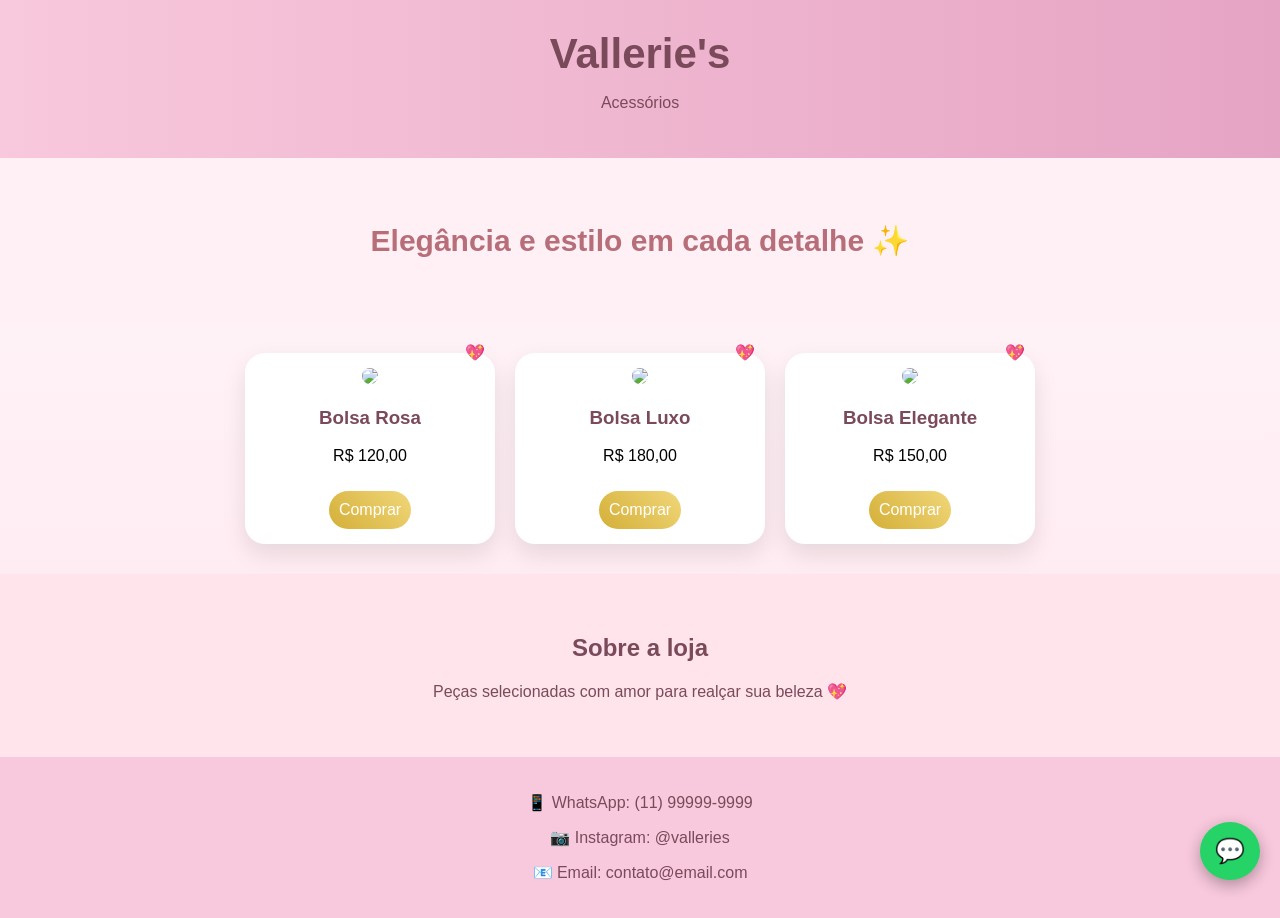
==== index.html @ 50e6d41f "Update index.html" ====
<!DOCTYPE html>
<html lang="pt-br">
<head>
  <meta charset="UTF-8">
  <title>Vallerie's Acessórios</title>
  <link rel="stylesheet" href="style.css">
</head>

<body>

<header>
  <h1>Vallerie's</h1>
  <p>Acessórios</p>
</header>

<section class="banner">
  <h2>Elegância e estilo em cada detalhe ✨</h2>
</section>

<section class="produtos">

  <div class="produto">
    <img src="bolsa1.jpeg">
    <h3>Bolsa Rosa</h3>
    <p>R$ 120,00</p>
    <a href="https://wa.me/5511986659826" target="_blank">Comprar</a>
  </div>

  <div class="produto">
    <img src="bolsa2.jpeg">
    <h3>Bolsa Luxo</h3>
    <p>R$ 180,00</p>
    <a href="https://wa.me/5511986659826" target="_blank">Comprar</a>
  </div>

  <div class="produto">
    <img src="bolsa3.jpeg">
    <h3>Bolsa Elegante</h3>
    <p>R$ 150,00</p>
    <a href="https://wa.me/5511986659826" target="_blank">Comprar</a>
  </div>

</section>

<section class="sobre">
  <h2>Sobre a loja</h2>
  <p>Peças selecionadas com amor para realçar sua beleza 💖</p>
</section>

<footer>
  <p>📱 WhatsApp: (11) 99999-9999</p>
  <p>📷 Instagram: @valleries</p>
  <p>📧 Email: contato@email.com</p>
</footer>

<!-- BOTÃO FLUTUANTE -->
<a href="https://wa.me/5511999999999" class="whatsapp-float" target="_blank">
  💬
</a>

</body>
</html>
---- style.css ----
body {
  margin: 0;
  font-family: Arial;
  background: linear-gradient(#fffafc, #ffe4ec);
}

/* HEADER */
header {
  background: linear-gradient(90deg, #f8c8dc, #e6a4c4);
  text-align: center;
  padding: 30px;
  color: #7a4a5a;
  animation: fadeIn 1s ease-in;
}

header h1 {
  margin: 0;
  font-size: 42px;
}

/* BANNER */
.banner {
  text-align: center;
  padding: 40px;
  background: #fff0f5;
  color: #b76e79;
  font-size: 20px;
}

/* PRODUTOS */
.produtos {
  display: flex;
  justify-content: center;
  gap: 20px;
  padding: 30px;
  flex-wrap: wrap;
}

.produto {
  background: white;
  border-radius: 20px;
  padding: 15px;
  width: 220px;
  text-align: center;
  box-shadow: 0 10px 25px rgba(0,0,0,0.1);
  transition: 0.3s;
  position: relative;
}

.produto::before {
  content: "💖";
  position: absolute;
  top: -10px;
  right: 10px;
}

.produto:hover {
  transform: scale(1.07);
}

.produto img {
  width: 100%;
  border-radius: 12px;
}

.produto h3 {
  color: #7a4a5a;
}

.produto a {
  display: inline-block;
  margin-top: 10px;
  background: linear-gradient(45deg, #d4af37, #f1d77a);
  color: white;
  padding: 10px;
  border-radius: 25px;
  text-decoration: none;
}

.produto a:hover {
  opacity: 0.8;
}

/* SOBRE */
.sobre {
  text-align: center;
  padding: 40px;
  background: #ffe4ec;
  color: #7a4a5a;
}

/* FOOTER */
footer {
  background: #f8c8dc;
  text-align: center;
  padding: 20px;
  color: #7a4a5a;
}

/* BOTÃO WHATSAPP */
.whatsapp-float {
  position: fixed;
  bottom: 20px;
  right: 20px;
  background: #25D366;
  color: white;
  font-size: 24px;
  padding: 15px;
  border-radius: 50%;
  text-decoration: none;
  box-shadow: 0 5px 15px rgba(0,0,0,0.3);
  animation: pulse 2s infinite;
}

/* ANIMAÇÕES */
@keyframes fadeIn {
  from {opacity: 0;}
  to {opacity: 1;}
}

@keyframes pulse {
  0% {transform: scale(1);}
  50% {transform: scale(1.1);}
  100% {transform: scale(1);}
}
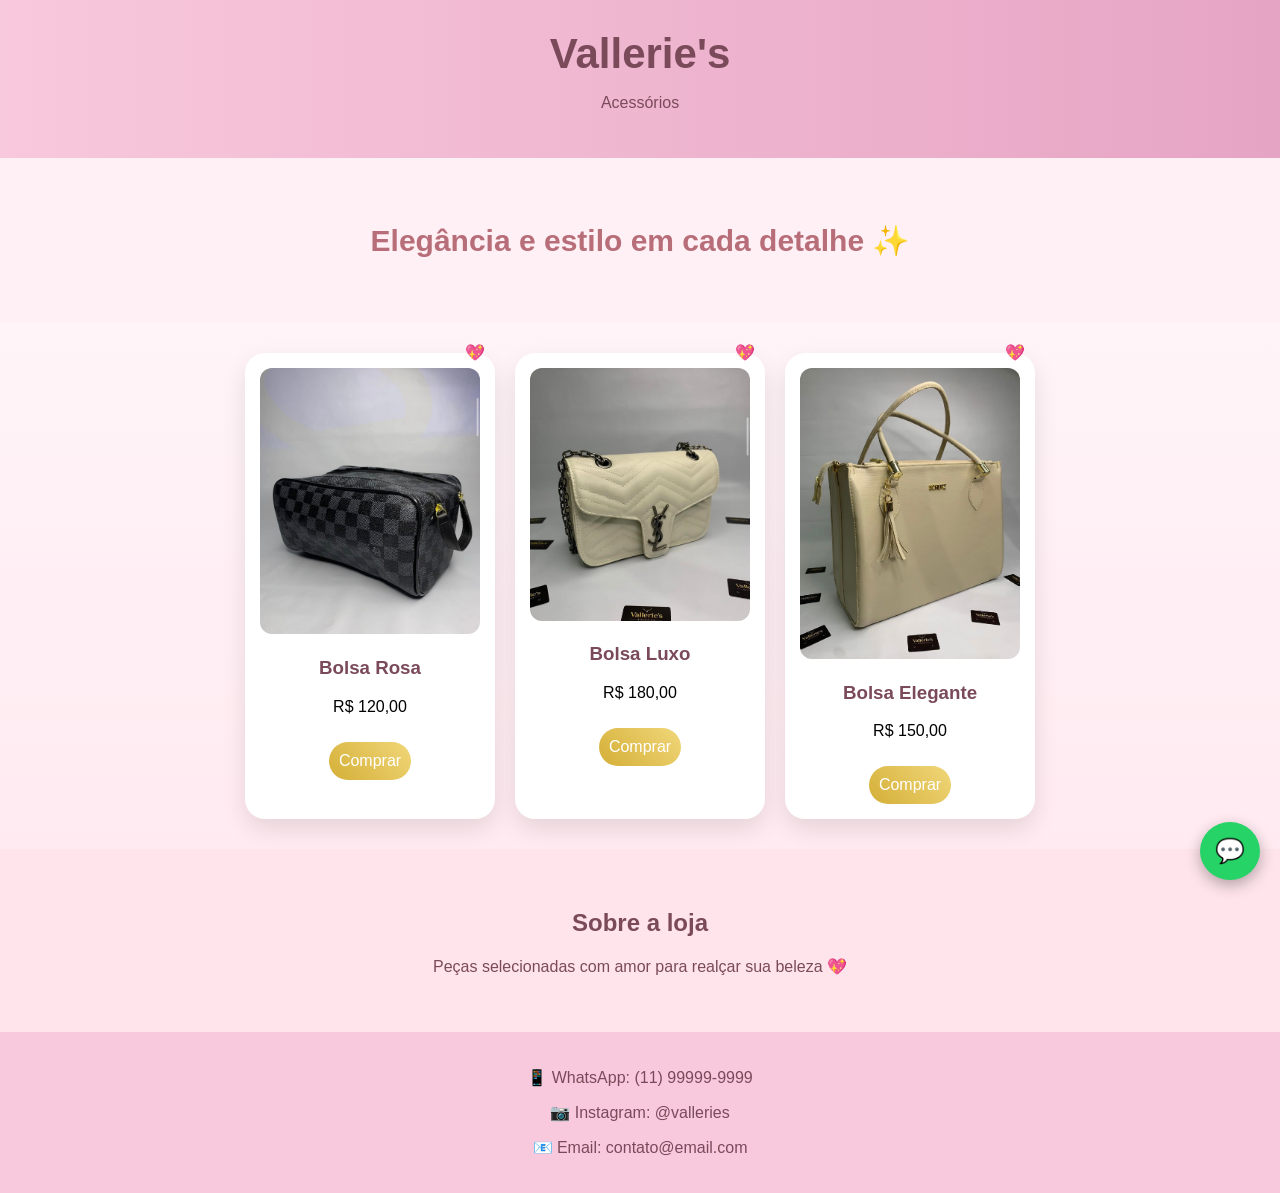
==== commit 018ea456: "Update index.html" ====
--- a/index.html
+++ b/index.html
@@ -20,7 +20,7 @@
 <section class="produtos">
 
   <div class="produto">
-    <img src="bolsa1.jpeg">
+    <img src="bolsa1.jpg">
     <h3>Bolsa Rosa</h3>
     <p>R$ 120,00</p>
     <a href="https://wa.me/5511986659826" target="_blank">Comprar</a>
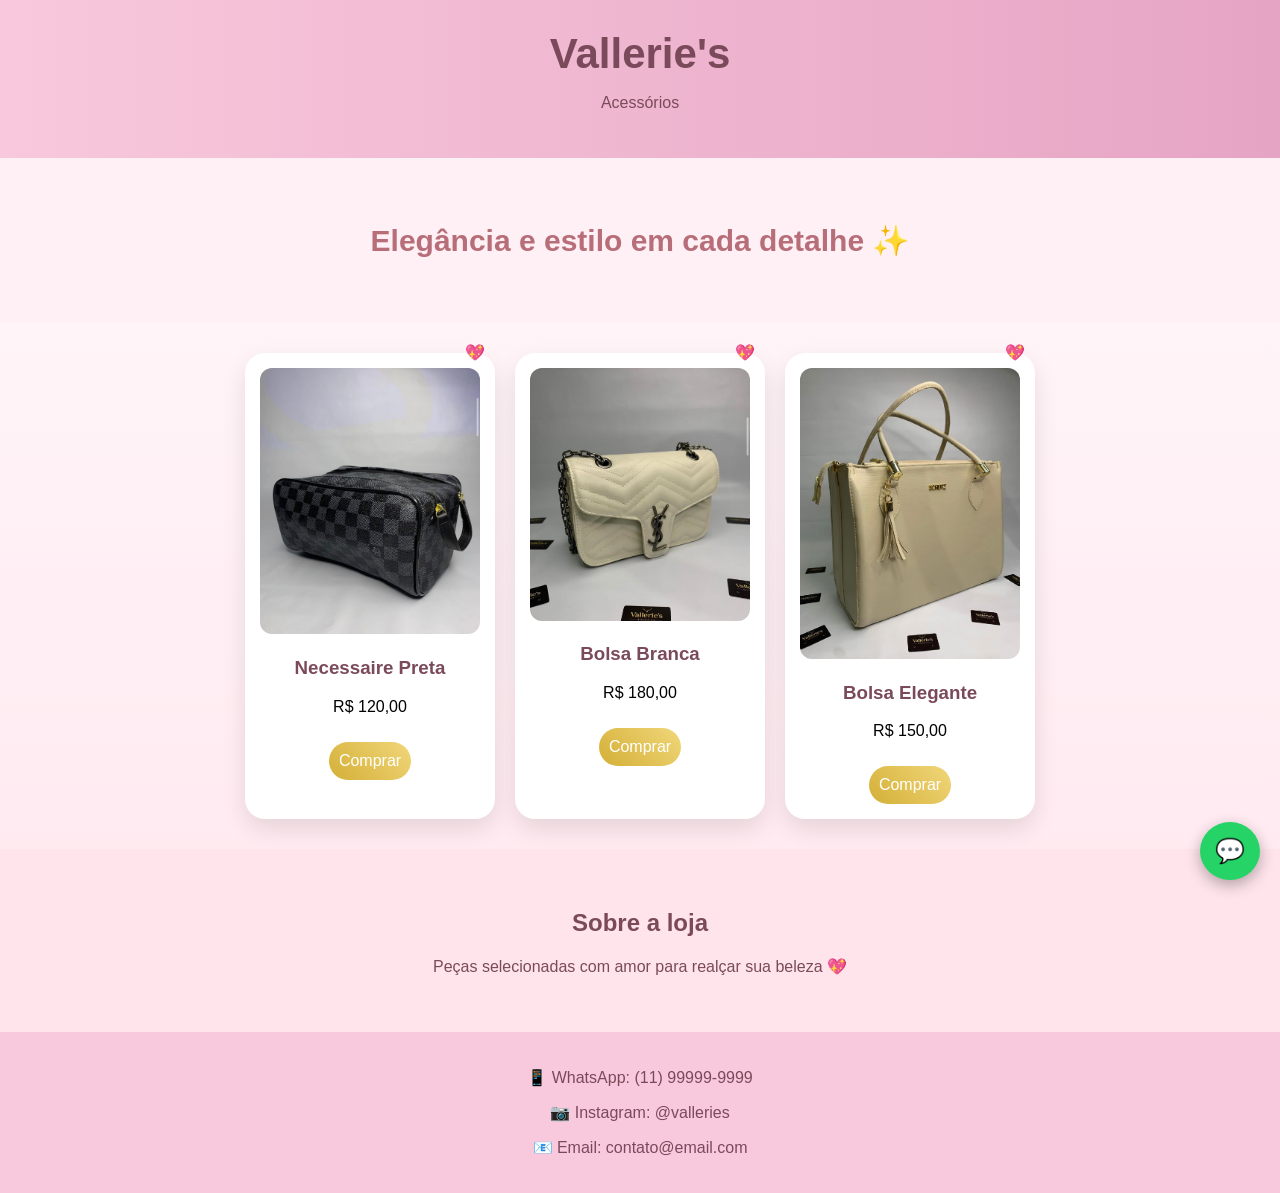
==== commit 86e71dfb: "Update index.html" ====
--- a/index.html
+++ b/index.html
@@ -21,14 +21,14 @@
 
   <div class="produto">
     <img src="bolsa1.jpg">
-    <h3>Bolsa Rosa</h3>
+    <h3>Necessaire Preta</h3>
     <p>R$ 120,00</p>
     <a href="https://wa.me/5511986659826" target="_blank">Comprar</a>
   </div>
 
   <div class="produto">
     <img src="bolsa2.jpeg">
-    <h3>Bolsa Luxo</h3>
+    <h3>Bolsa Branca</h3>
     <p>R$ 180,00</p>
     <a href="https://wa.me/5511986659826" target="_blank">Comprar</a>
   </div>
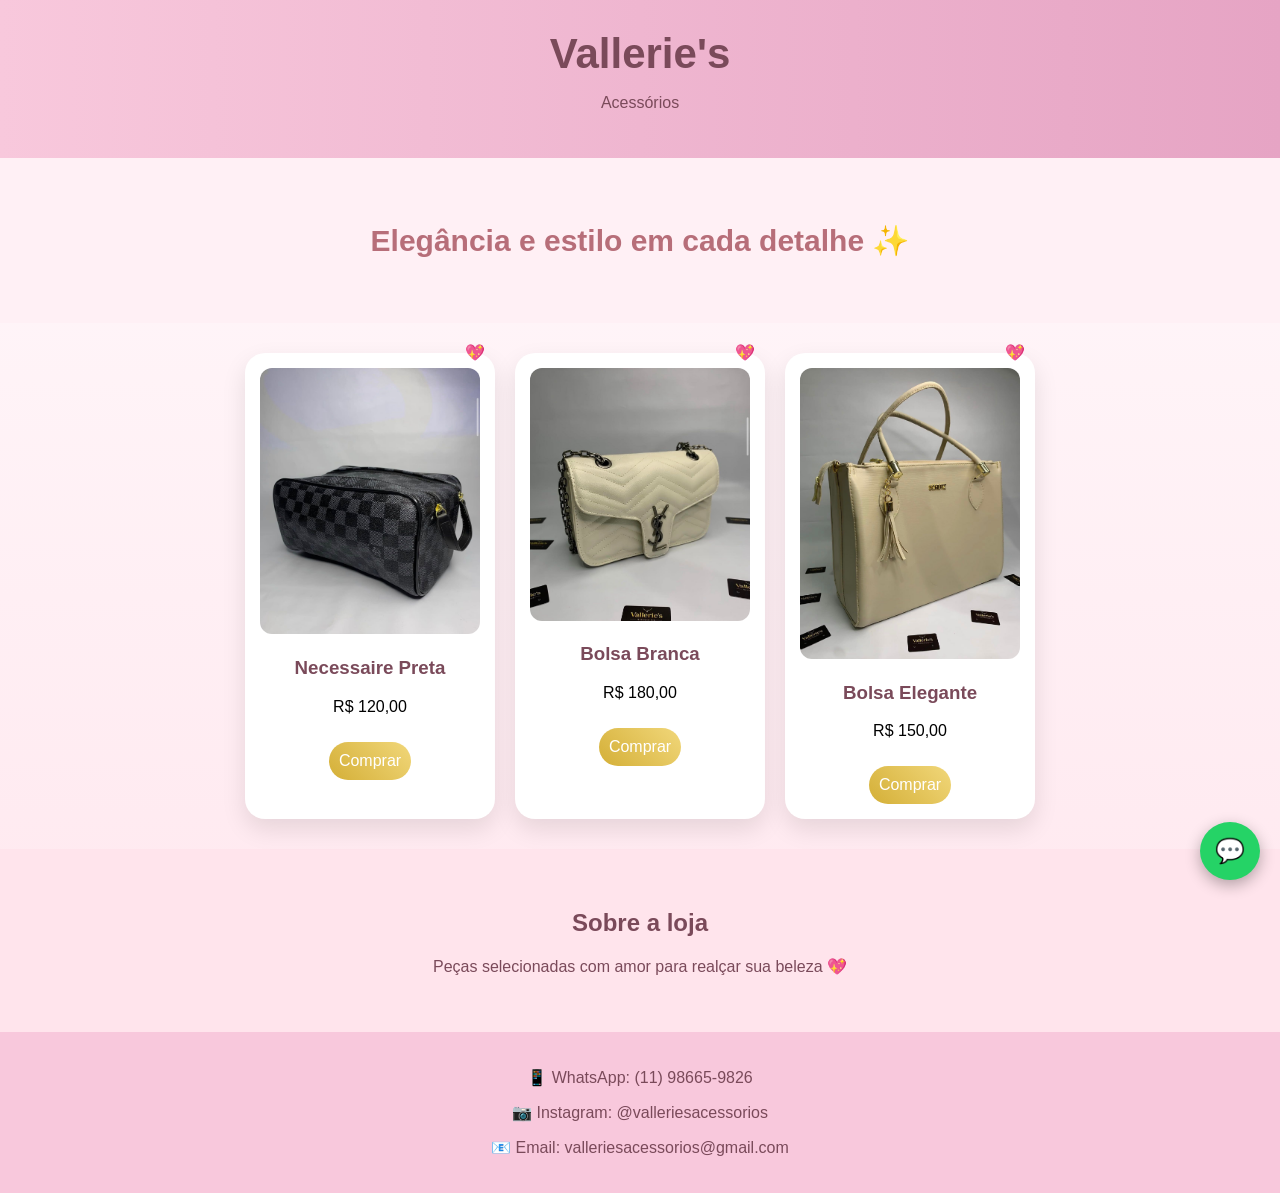
==== commit 7151988d: "Update index.html" ====
--- a/index.html
+++ b/index.html
@@ -48,13 +48,13 @@
 </section>
 
 <footer>
-  <p>📱 WhatsApp: (11) 99999-9999</p>
-  <p>📷 Instagram: @valleries</p>
-  <p>📧 Email: contato@email.com</p>
+  <p>📱 WhatsApp: (11) 98665-9826</p>
+  <p>📷 Instagram: @valleriesacessorios</p>
+  <p>📧 Email: valleriesacessorios@gmail.com</p>
 </footer>
 
 <!-- BOTÃO FLUTUANTE -->
-<a href="https://wa.me/5511999999999" class="whatsapp-float" target="_blank">
+<a href="https://wa.me/5511986659826" class="whatsapp-float" target="_blank">
   💬
 </a>
 
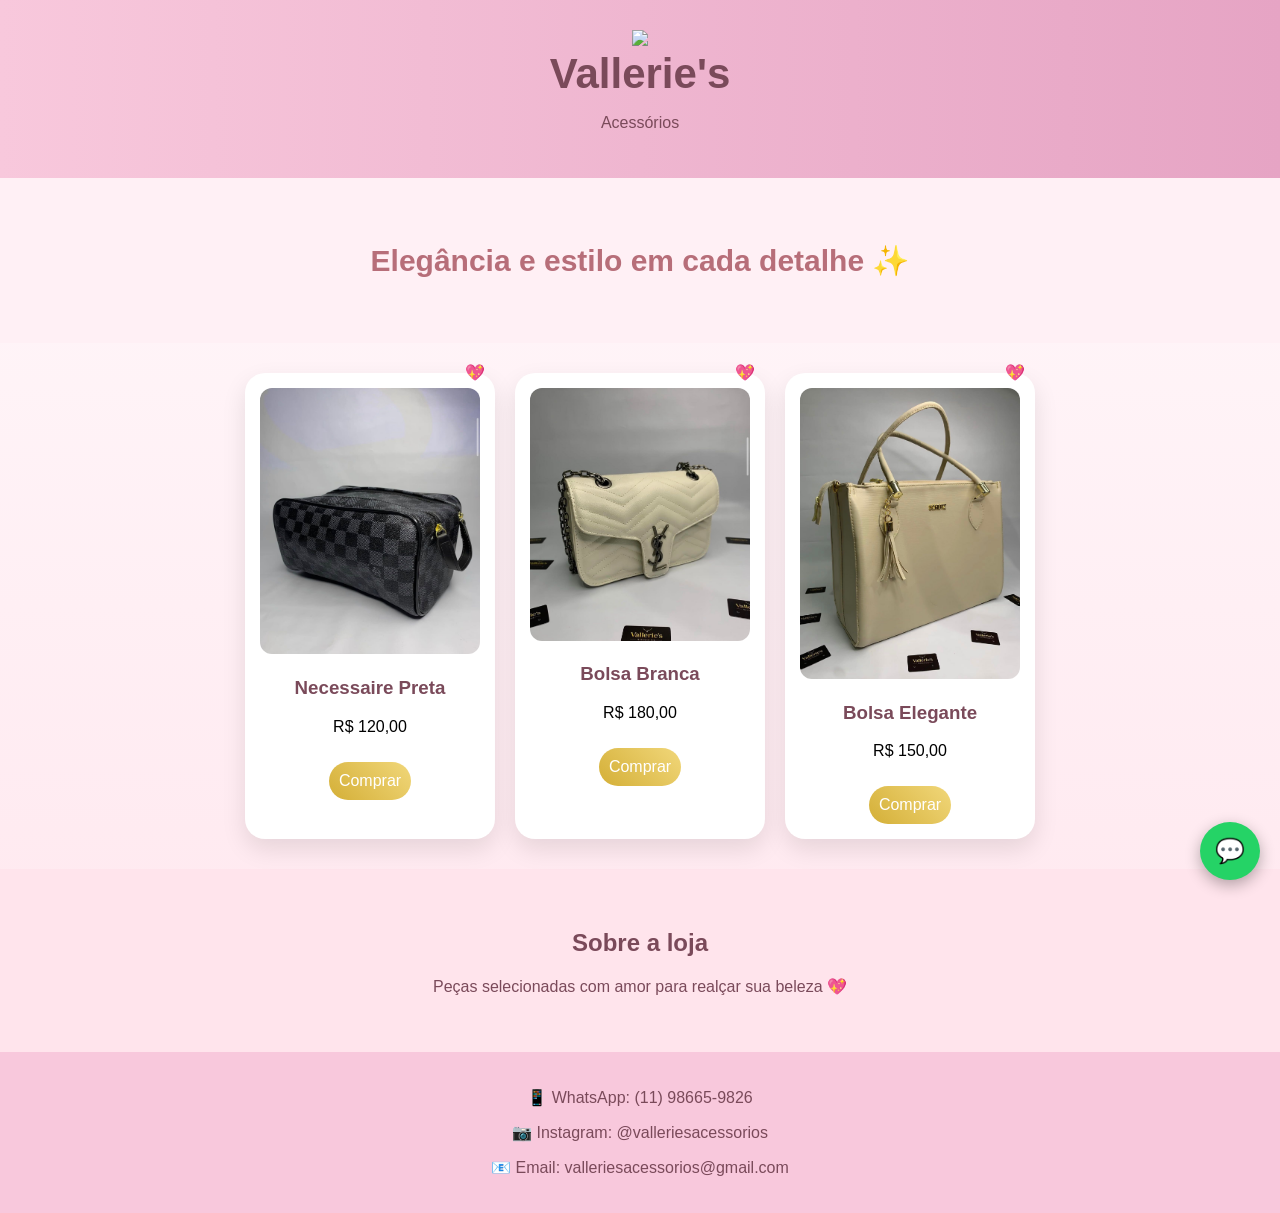
==== commit f70909d6: "Update index.html" ====
--- a/index.html
+++ b/index.html
@@ -5,10 +5,12 @@
   <title>Vallerie's Acessórios</title>
   <link rel="stylesheet" href="style.css">
 </head>
-
+<link rel="icon" type="image/jpeg" href="logo.jpg">
+  
 <body>
 
 <header>
+  <img src="logo.jpg" class="logo">
   <h1>Vallerie's</h1>
   <p>Acessórios</p>
 </header>
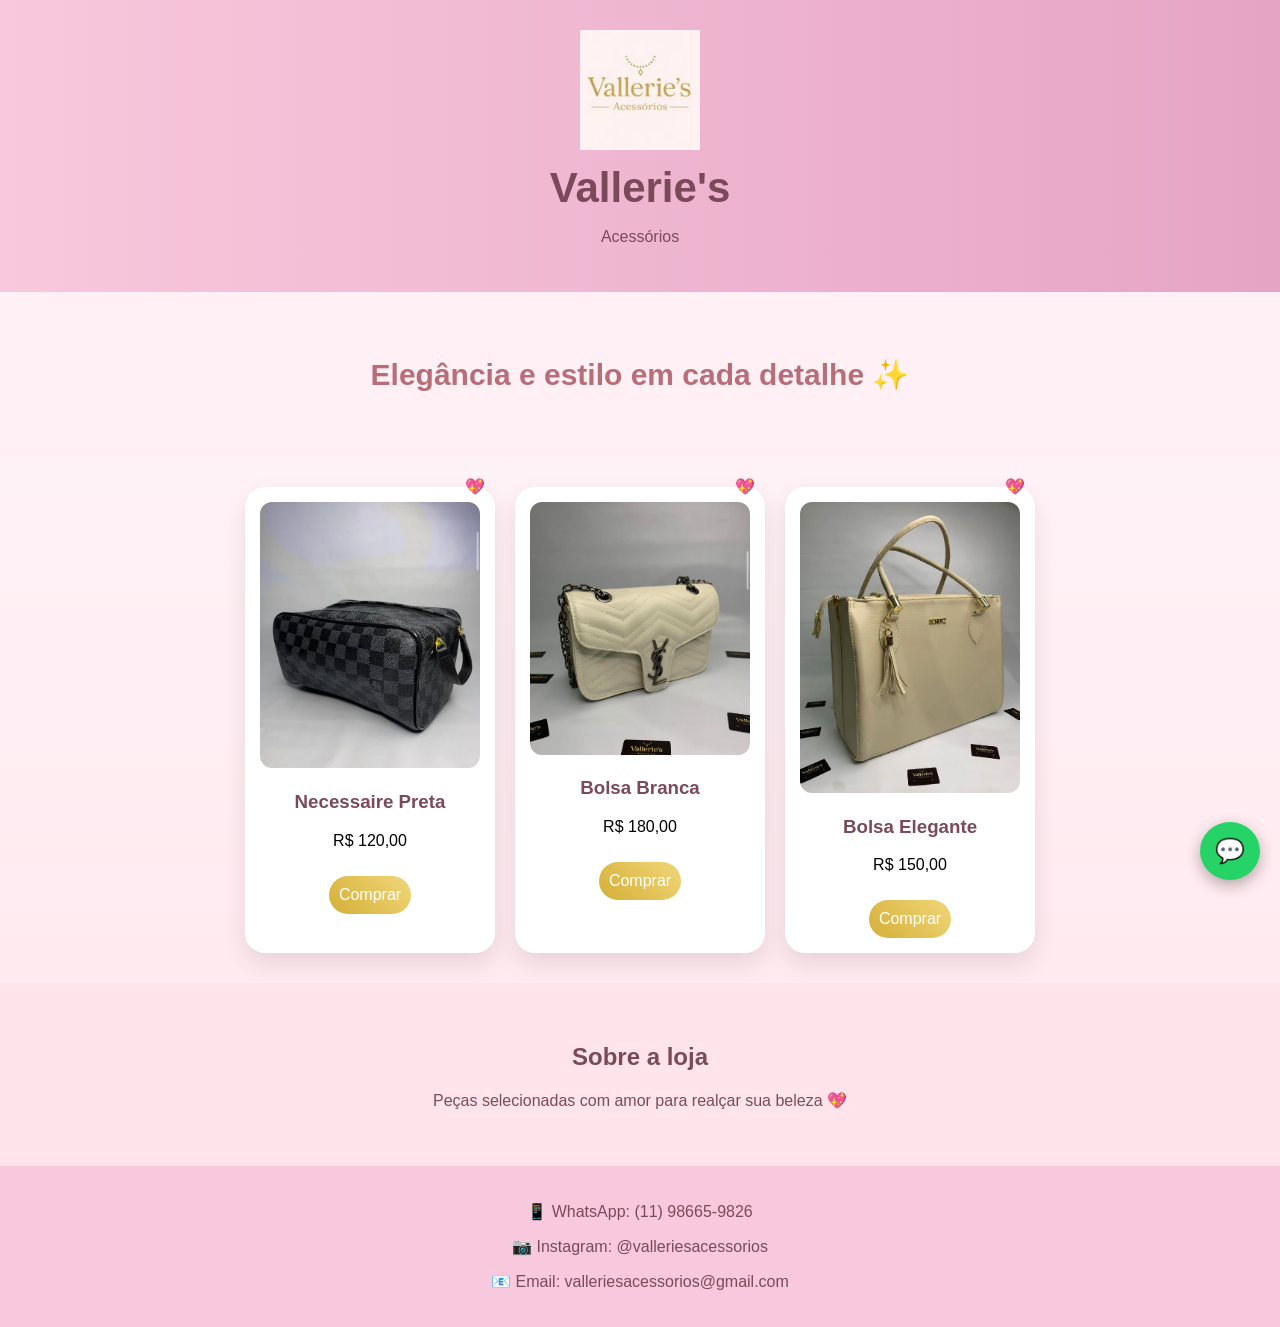
==== commit 038f4f26: "Update index.html" ====
--- a/index.html
+++ b/index.html
@@ -2,7 +2,6 @@
 <html lang="pt-br">
 <head>
   <meta charset="UTF-8">
-  <title>Vallerie's Acessórios</title>
   <link rel="stylesheet" href="style.css">
 </head>
 <link rel="icon" type="image/jpeg" href="logo.jpg">
--- a/style.css
+++ b/style.css
@@ -123,3 +123,8 @@
   50% {transform: scale(1.1);}
   100% {transform: scale(1);}
 }
+
+.logo {
+  width: 120px;
+  margin-bottom: 10px;
+}
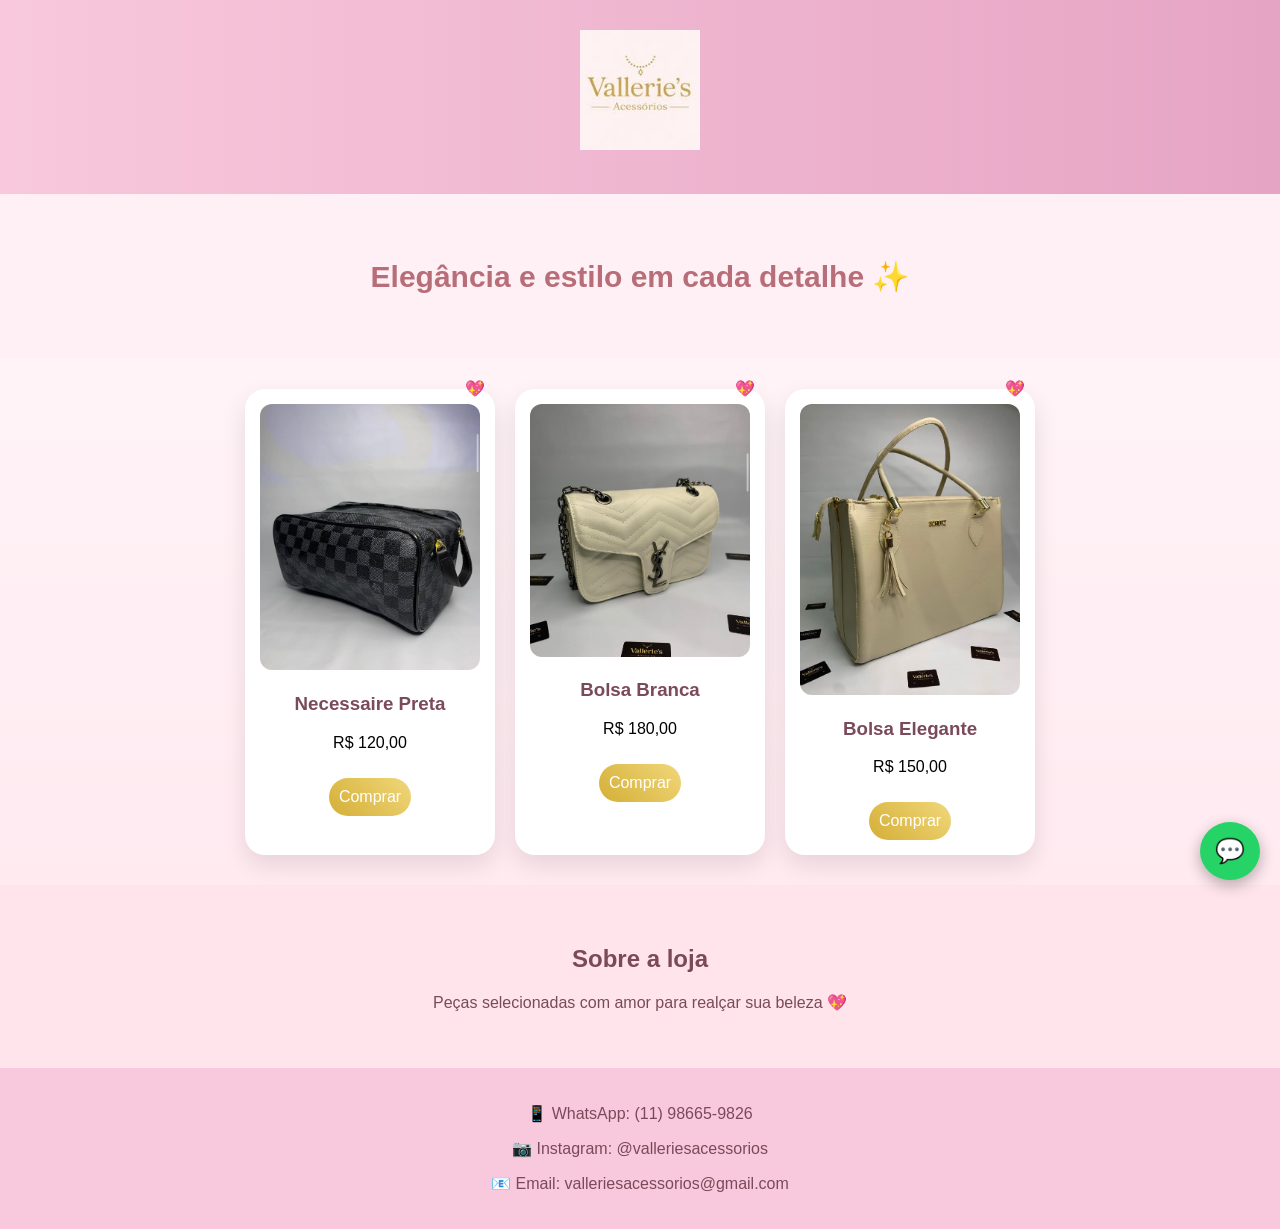
==== commit c7d68d84: "Update index.html" ====
--- a/index.html
+++ b/index.html
@@ -2,6 +2,7 @@
 <html lang="pt-br">
 <head>
   <meta charset="UTF-8">
+  <title>Vallerie's Acessórios</title>
   <link rel="stylesheet" href="style.css">
 </head>
 <link rel="icon" type="image/jpeg" href="logo.jpg">
@@ -10,8 +11,6 @@
 
 <header>
   <img src="logo.jpg" class="logo">
-  <h1>Vallerie's</h1>
-  <p>Acessórios</p>
 </header>
 
 <section class="banner">
